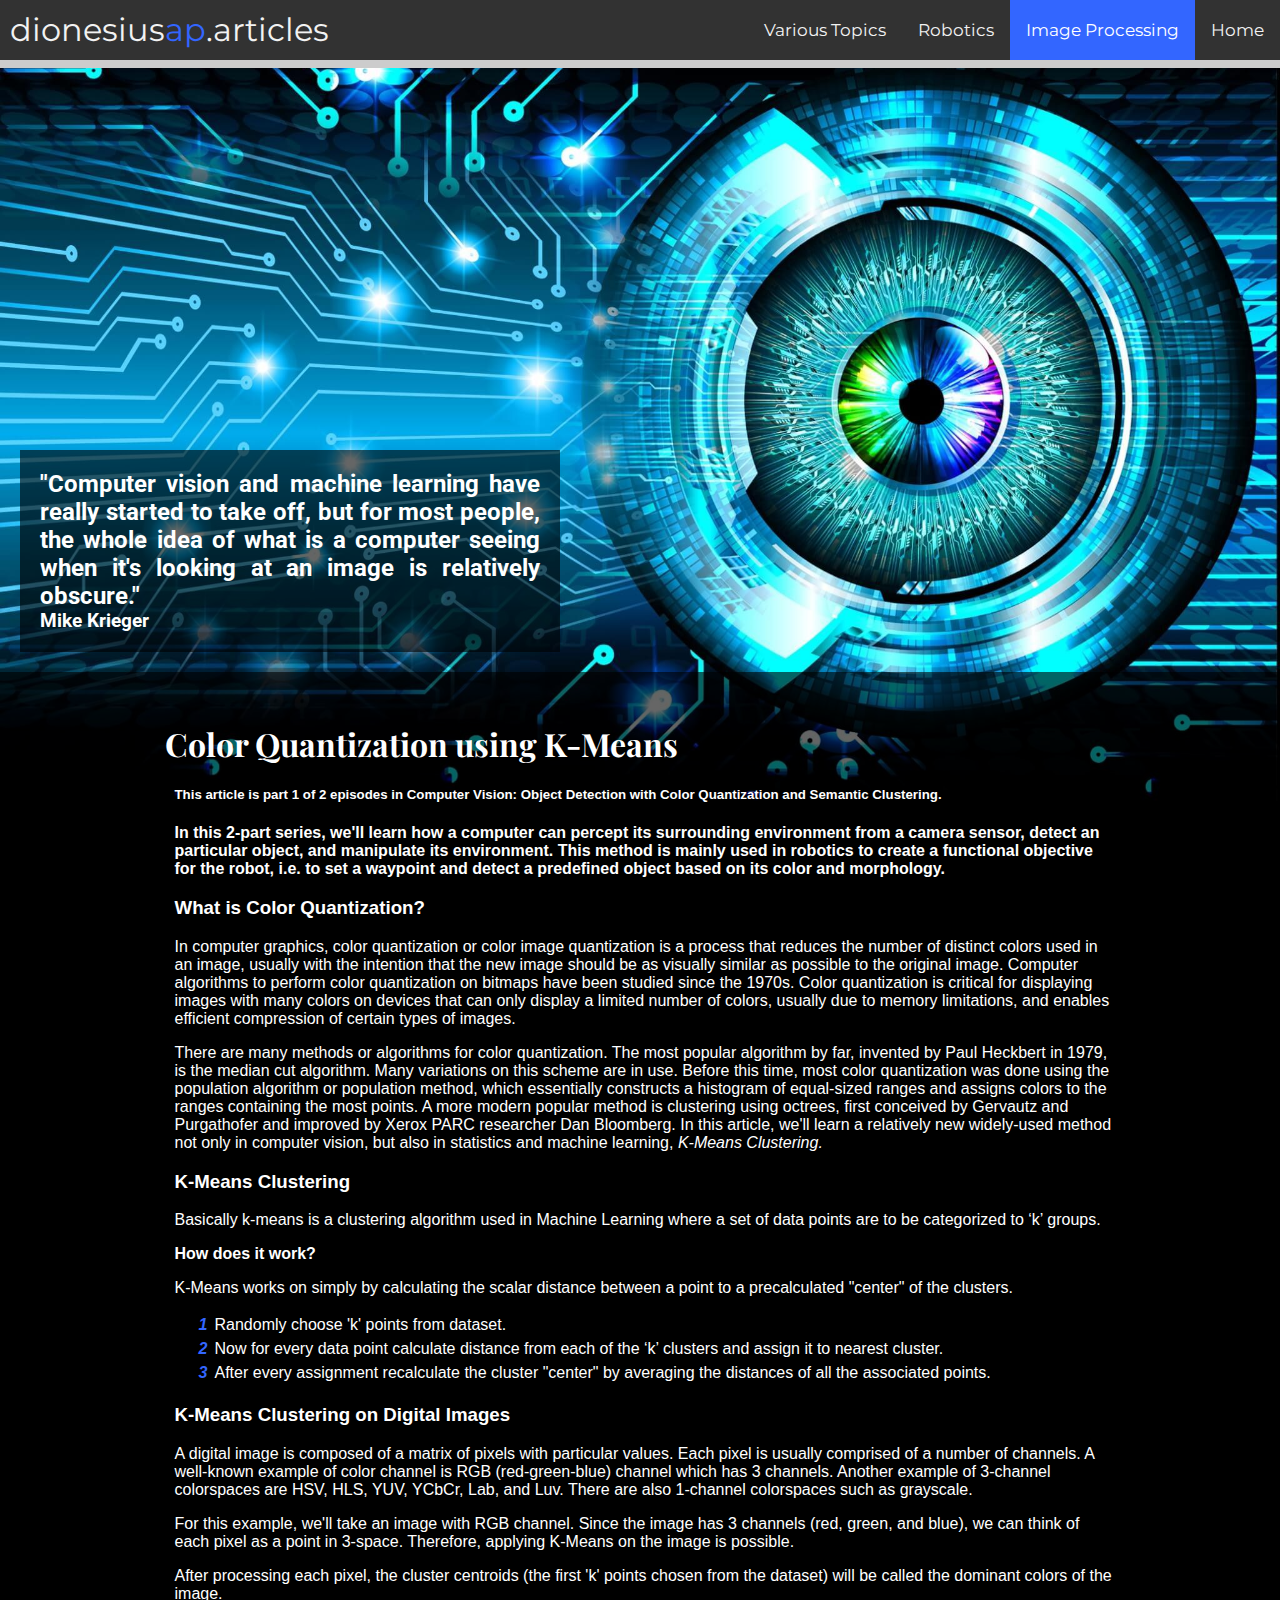
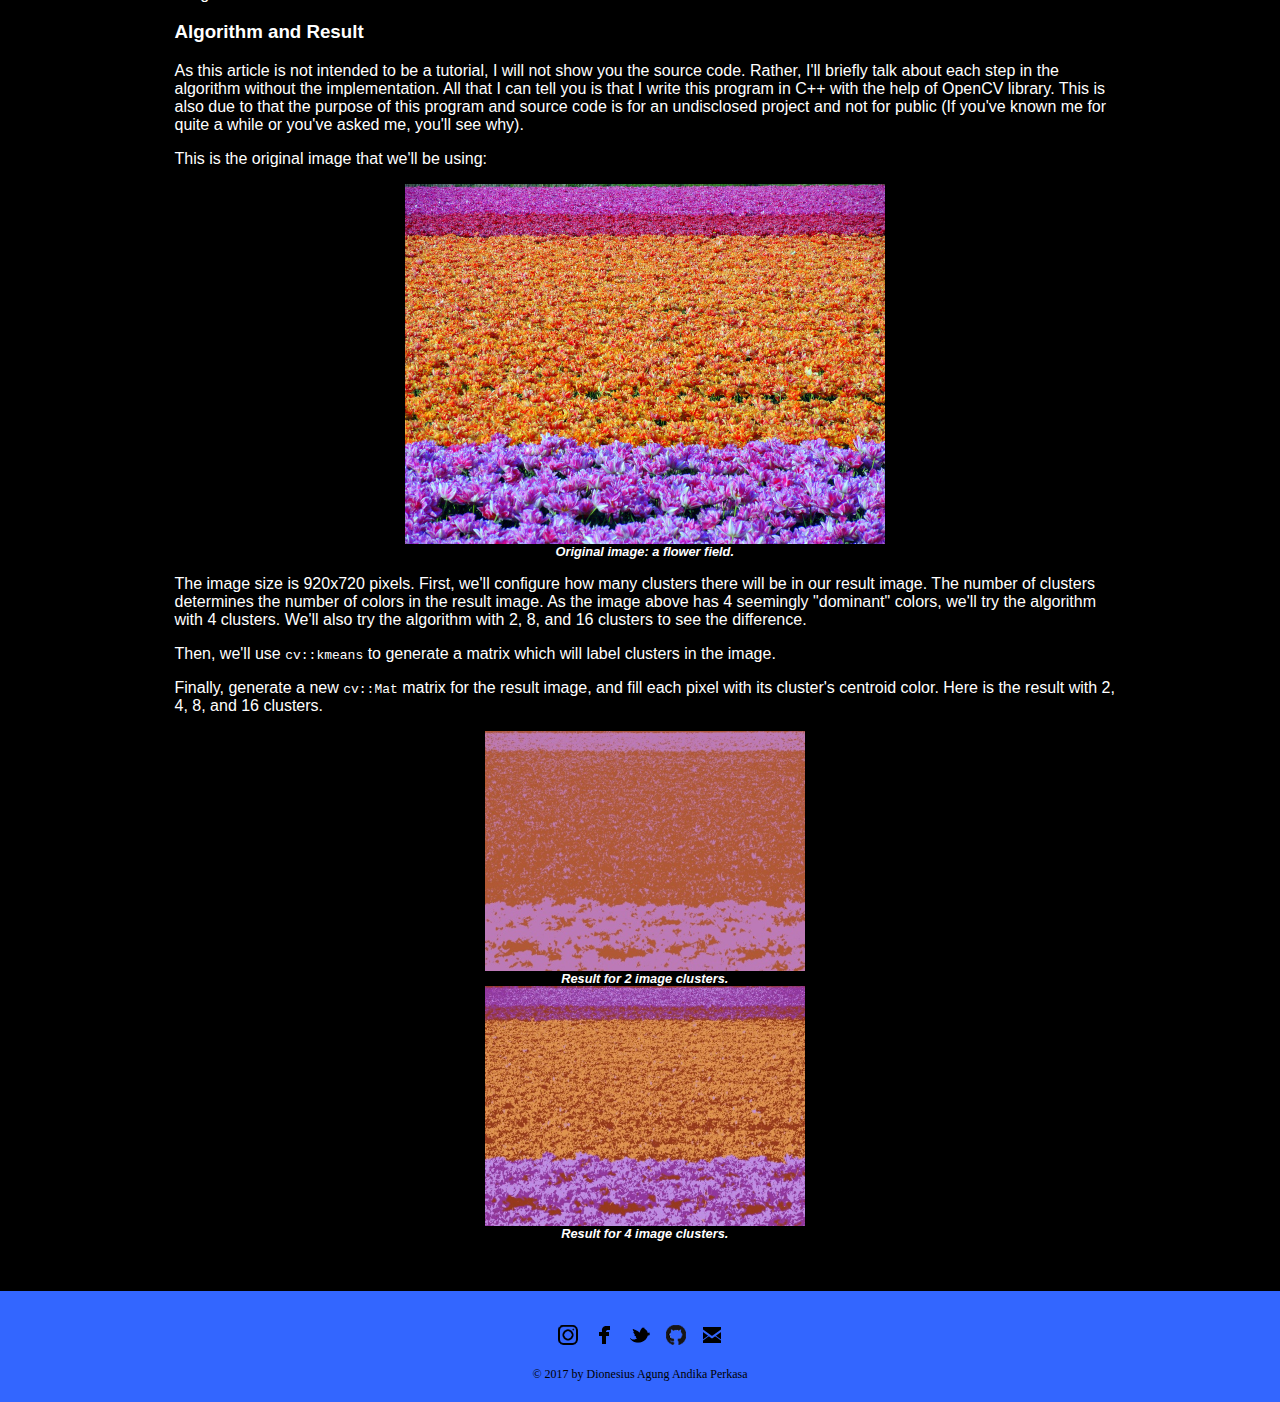
==== articles/20180528-color-quantization-using-k-means.html @ ed2eae77 "renamed file" ====
<!DOCTYPE HTML>
<html>

<head>
    <meta charset="UTF-8">
    <meta name="description" content="Profile, CV, and portofolio webpage of Dionesius Agung">
    <meta name="keywords" content="profile,page,cv,portofolio">
    <meta name="author" content="Dionesius Agung AP">
    <link href="../css/article-style.css" rel="stylesheet"></link>
    <title>Article</title>
    <link rel="icon" href="../img/favicon.png" type="image" />
    <link href="https://fonts.googleapis.com/css?family=Roboto:700i" rel="stylesheet">
    <link href="https://fonts.googleapis.com/css?family=Montserrat" rel="stylesheet">
    <link href="https://fonts.googleapis.com/css?family=Playfair+Display" rel="stylesheet">
</head>

<body>
    <div class="header">
        <div class="header-text">
            <div class="header-title">dionesius<span style="color:rgba(51, 102, 255, 1)">ap</span>.articles</div>
            <a href="../index.html">Home</a>
            <a class="active" href="#image-processing">Image Processing</a>
            <a href="#robotics">Robotics</a>
            <a href="#others">Various Topics</a>
        </div>
        <div class="progress-container">
            <div class="progress-bar" id="myBar"></div>
        </div>
    </div>

    <div id="quote">
        <div id="isiquote">
            <h2>"Computer vision and machine learning have really started to take off, but for most people, the whole idea of what is a computer seeing when it's looking at an image is relatively obscure."</h2>
            <h3 style="margin:0px">Mike Krieger</h3>
        </div>
    </div>
    <div class="info">
        <h1 class="article-title">Color Quantization using K-Means</h1>
        <div class="isitab">
            <h5>This article is part 1 of 2 episodes in Computer Vision: Object Detection with Color Quantization and Semantic Clustering.</h5>

            <h4>In this 2-part series, we'll learn how a computer can percept its surrounding environment from a camera sensor, detect an particular object, and manipulate its environment. This method is mainly used in robotics to create a functional objective for the robot, i.e. to set a waypoint and detect a predefined object based on its color and morphology.</h4>

            <h3>What is Color Quantization?</h3>
            <p>In computer graphics, color quantization or color image quantization is a process that reduces the number of distinct colors used in an image, usually with the intention that the new image should be as visually similar as possible to the original image. Computer algorithms to perform color quantization on bitmaps have been studied since the 1970s. Color quantization is critical for displaying images with many colors on devices that can only display a limited number of colors, usually due to memory limitations, and enables efficient compression of certain types of images.</p>

            <p>There are many methods or algorithms for color quantization. The most popular algorithm by far, invented by Paul Heckbert in 1979, is the median cut algorithm. Many variations on this scheme are in use. Before this time, most color quantization was done using the population algorithm or population method, which essentially constructs a histogram of equal-sized ranges and assigns colors to the ranges containing the most points. A more modern popular method is clustering using octrees, first conceived by Gervautz and Purgathofer and improved by Xerox PARC researcher Dan Bloomberg. In this article, we'll learn a relatively new widely-used method not only in computer vision, but also in statistics and machine learning, <i>K-Means Clustering.</i></p>

            <h3>K-Means Clustering</h3>
            <p>Basically k-means is a clustering algorithm used in Machine Learning where a set of data points are to be categorized to ‘k’ groups.</p>
            <h4>How does it work?</h4>
            <p>K-Means works on simply by calculating the scalar distance between a point to a precalculated "center" of the clusters.</p>
            <ol>
                <li>Randomly choose 'k' points from dataset.</li>
                <li>Now for every data point calculate distance from each of the ‘k’ clusters and assign it to nearest cluster.</li>
                <li>After every assignment recalculate the cluster "center" by averaging the distances of all the associated points.</li>
            </ol>

            <h3>K-Means Clustering on Digital Images</h3>
            <p>A digital image is composed of a matrix of pixels with particular values. Each pixel is usually comprised of a number of channels. A well-known example of color channel is RGB (red-green-blue) channel which has 3 channels. Another example of 3-channel colorspaces are HSV, HLS, YUV, YCbCr, Lab, and Luv. There are also 1-channel colorspaces such as grayscale.</p>
            
            <p>For this example, we'll take an image with RGB channel. Since the image has 3 channels (red, green, and blue), we can think of each pixel as a point in 3-space. Therefore, applying K-Means on the image is possible.</p>
            
            <p>After processing each pixel, the cluster centroids (the first 'k' points chosen from the dataset) will be called the dominant colors of the image.</p>

            <h3>Algorithm and Result</h3>
            <p>As this article is not intended to be a tutorial, I will not show you the source code. Rather, I'll briefly talk about each step in the algorithm without the implementation. All that I can tell you is that I write this program in C++ with the help of OpenCV library. This is also due to that the purpose of this program and source code is for an undisclosed project and not for public (If you've known me for quite a while or you've asked me, you'll see why).</p>
            
            <p>This is the original image that we'll be using:</p>
            <img src="img/flower-field-original.jpg" width="480">
            <figcaption>Original image: a flower field.</figcaption>

            <p>The image size is 920x720 pixels. First, we'll configure how many clusters there will be in our result image. The number of clusters determines the number of colors in the result image. As the image above has 4 seemingly "dominant" colors, we'll try the algorithm with 4 clusters. We'll also try the algorithm with 2, 8, and 16 clusters to see the difference.</p>
            
            <p>Then, we'll use <code>cv::kmeans</code> to generate a matrix which will label clusters in the image.</p>
            
            <p>Finally, generate a new <code>cv::Mat</code> matrix for the result image, and fill each pixel with its cluster's centroid color. Here is the result with 2, 4, 8, and 16 clusters.</p>

            <img src="img/flower-field-2-clusters.jpg" width="320">
            <figcaption>Result for 2 image clusters.</figcaption>

            <img src="img/flower-field-4-clusters.jpg" width="320">
            <figcaption>Result for 4 image clusters.</figcaption>
        </div>
    </div>
    <div class="footer">
        <p>
            <a href="https://www.instagram.com/dionesiusap/" class="sb min instagram">Instagram</a>
            <a href="https://www.facebook.com/dionesius.agung.ap/" class="sb min facebook">Facebook</a>
            <a href="https://twitter.com/dionn_didi1311" class="sb min twitter">Twitter</a>
            <a href="https://github.com/dionesiusap" class="sb min github">GitHub</a>
            <a href="mailto:dionesiusap@gmail.com?Subject=Hello%20Dionesius" class="sb min email">Email</a>
        </p>
        <p style="font-size:.75em">&copy; 2017 by Dionesius Agung Andika Perkasa</p>
    </div>
</body>

<script type="text/javascript" src="../main.js"></script>
<script type="text/javascript" src="../topnav.js"></script>

</html>
---- css/article-style.css ----
/*
index.css
(c) 2017 by Dionesius Agung AP
For ARC Project 1
March 2017
*/

body{
	margin: 0;
	border: 0;
	background-color: rgba(0,0,0,1);
	background-image: url("../img/computer-vision.jpg");
	background-size: 100%;
	background-position: right top;
	background-repeat: no-repeat;
    color: white;
}

 /* Style the header: fixed position (always stay at the top) */
.header {
    position: fixed;
    top: 0;
    z-index: 1;
    width: 100%;
    background-color: rgb(50, 50, 50);
    font-family: 'Montserrat', sans-serif;
    overflow: hidden;
}

.header-title {
    font-size: 2em;
    padding: 10px;
    float: left;
    color: #f2f2f2;
}

.header-text {
    overflow: auto;
}

/* Style the links inside the navigation bar */
.header a {
    float: right;
    color: #f2f2f2;
    text-align: center;
    padding: 20px 16px;
    text-decoration: none;
    font-size: 17px;
}

/* Change the color of links on hover */
.header a:hover {
    background-color: #ddd;
    color: black;
}

/* Add a color to the active/current link */
.header a.active {
    background-color: rgba(51, 102, 255, 1);
    color: white;
}

/* The progress container (grey background) */
.progress-container {
  width: 100%;
  height: 8px;
  background: #ccc;
}

/* The progress bar (scroll indicator) */
.progress-bar {
  height: 8px;
  background: rgba(51, 102, 255, 1);
  width: 0%;
} 

a{
	color: white;
	text-decoration: none;
}

a:hover{
	/* color: rgba(255, 255, 0, 1); */
    color: rgba(51, 102, 255, 1);
}

.article-title{
    font-weight: bold;
    font-family: 'Playfair Display', serif;
}

.isitab{
    padding-left: 1%;
    font-family: 'Helvetica', sans-serif;
}

#quote{
	background-color: rgba(0,0,0,0.6);
	padding: 20px;
	max-width: 500px;
	margin: 50vh 20px 20px 20px;
	color: white;
	text-align: justify;
}

h1{
	margin-bottom: 0px;
	margin-top: 0px;
}

#isiquote{
	font-family: 'Roboto', sans-serif;
}

h2{
	margin: 0px;
}

h4{
	margin: 0px;
}

.info{
	background-color: rgba(0,0,0,0.6);
	color: white;
	padding: 50px 165px;
}

ol{
	list-style: none;
	counter-reset: li;
}

li{
	counter-increment: li;
}

li::before{
	content: counter(li);
    /* color: rgba(255,255,0,1); */
    color: rgba(51, 102, 255, 1);
	display: inline-block;
	width: 1em;
	margin: 3px 0 3px -1em;
	font-style: italic;
	font-weight: bold;
}

.footer{
	text-align: center;
    /* background-color: rgba(255,255,0,1); */
    background-color: rgba(51, 102, 255, 1);
	padding-bottom: 0.5em;
	padding-top:0.75em;
	color: black;
	width: 100%;
}

img {
    display: block;
    margin-left: auto;
    margin-right: auto;
}

figcaption {
    text-align: center;
    font-size: .8em;
    font-style: italic;
    font-weight: bold;
}

/*Social button credits: thanks to Nick La "http://webdesignerwall.com/tutorials/css-social-buttons"*/
a.sb,
.sb a{
	width: 32px;
	height: 32px;
	background-repeat: no-repeat;
	background-position: center center;
	text-indent: -900em;
	color: #333;
	text-decoration: none;
	line-height: 100%;
	white-space: nowrap;
	display: inline-block;
	position: relative;
	vertical-align: middle;
	margin: 0;
}

.sb{
	margin: 0;
	padding: 0;
}

.sb li{
	margin: 0;
	padding: 0;
	display: inline;
}

a.sb.min,
.sb.min a{
	background-color: transparent;
	border: none;
}

a.sb.twitter,
.sb a.twitter{
	background-image: url(../img/twitter_bird.png);
}

a.sb.facebook,
.sb a.facebook{
	background-image: url(../img/facebook.png);
}

a.sb.email{
	background-image: url(../img/email.png);
}

a.sb.instagram{
	background-image: url(../img/instagram.png);
}

a.sb.github{
	background-image: url(../img/github.png);
}

@media screen and (max-device-width: 730px) {
	.menu {
		width: 100%;
	}
	
	#quote{
		width:100%;
	}
	
	.footer{
		width: 100%;
		position:absolute;
	}
}
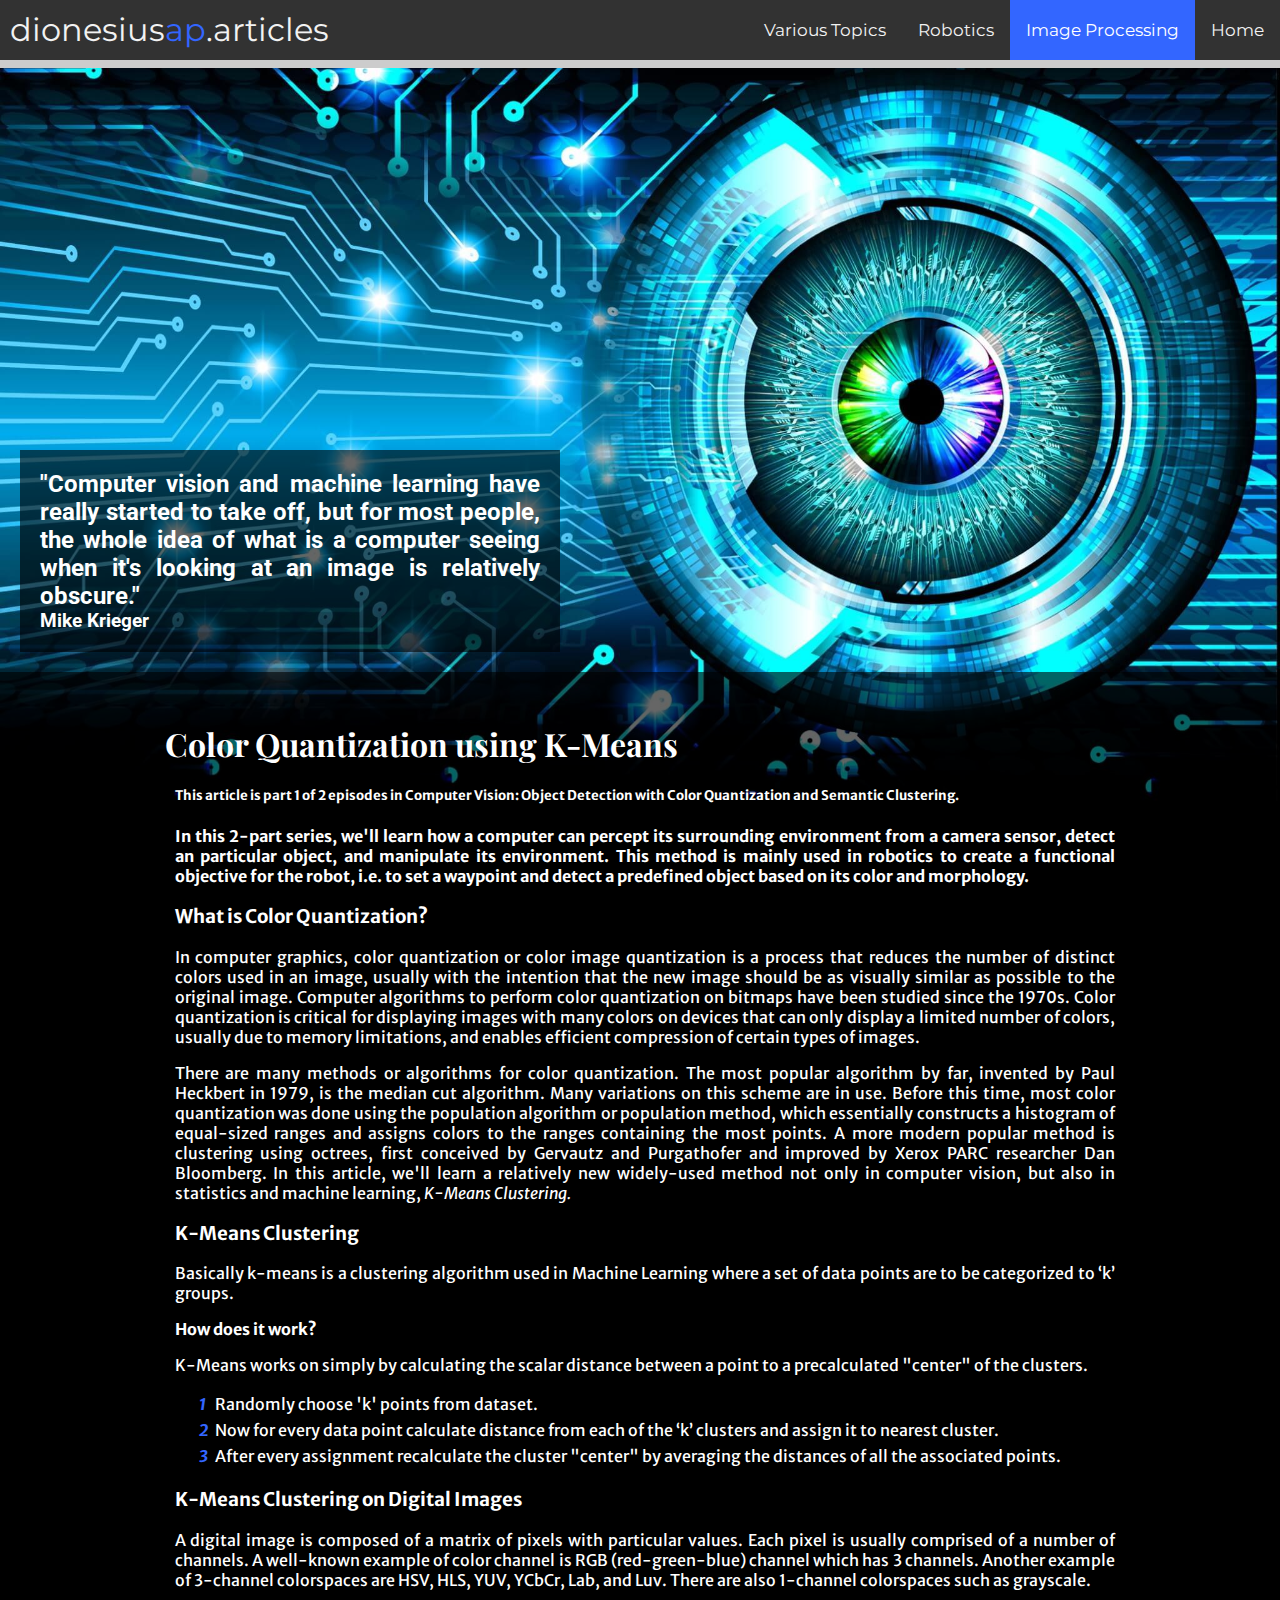
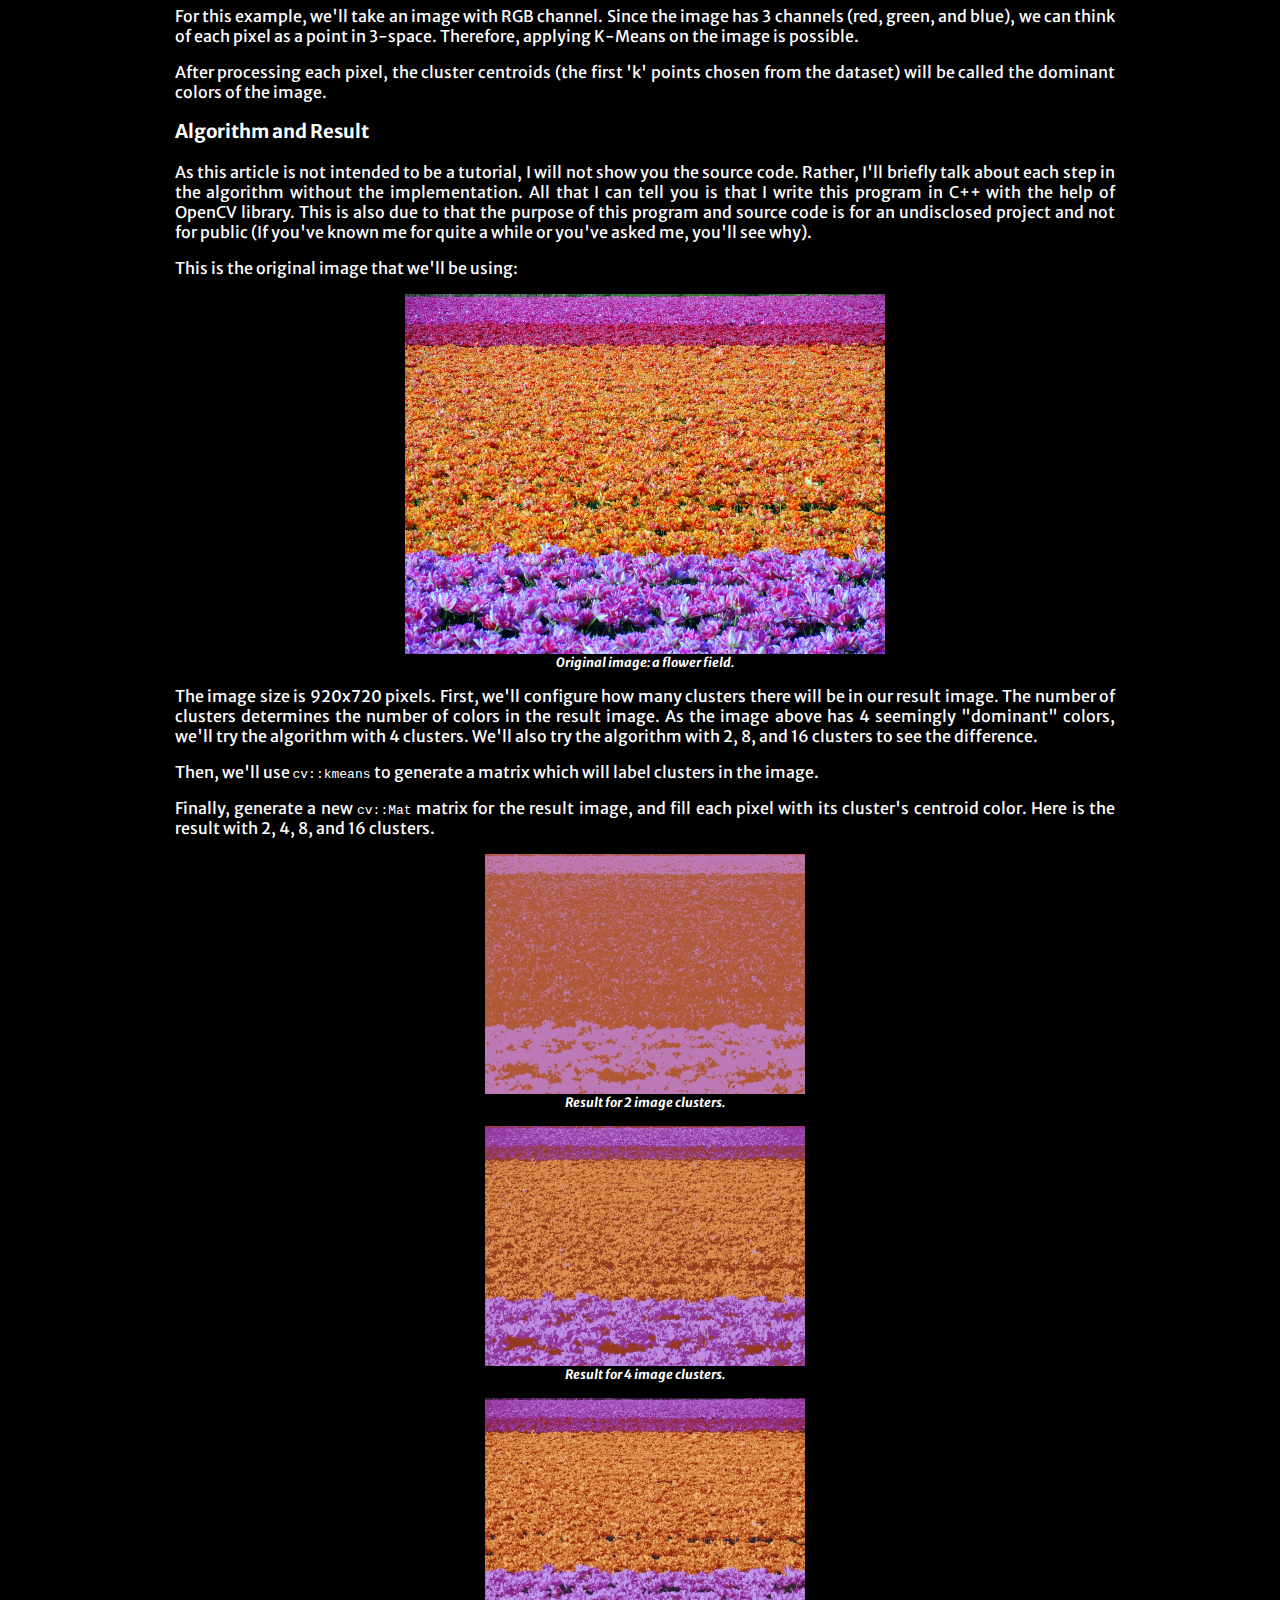
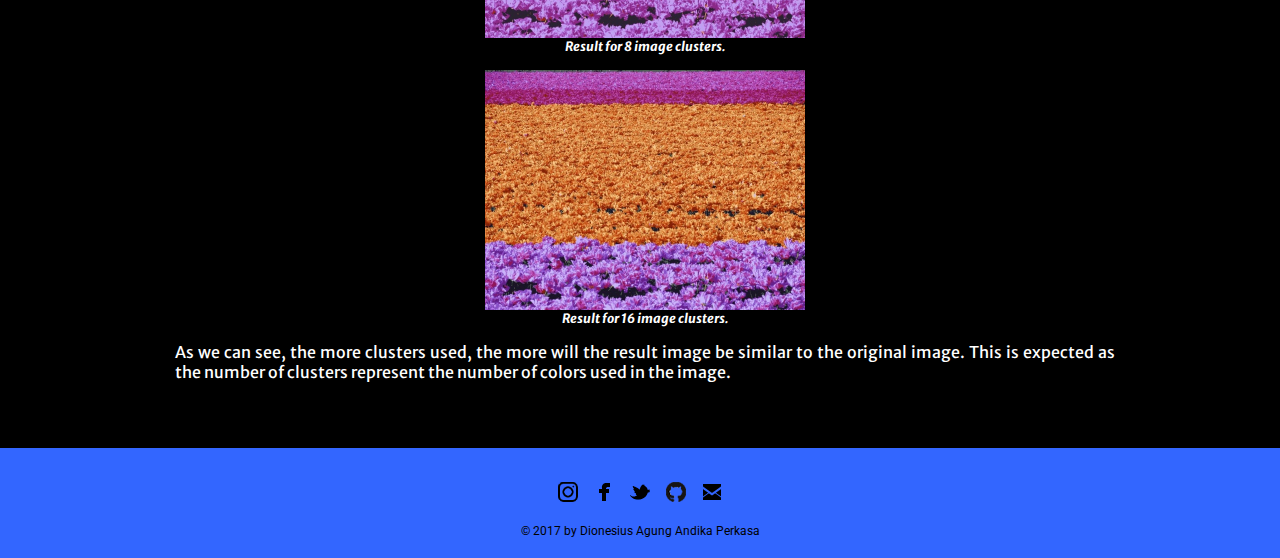
==== commit c9946bb3: "live" ====
--- a/articles/20180528-color-quantization-using-k-means.html
+++ b/articles/20180528-color-quantization-using-k-means.html
@@ -9,9 +9,10 @@
     <link href="../css/article-style.css" rel="stylesheet"></link>
     <title>Article</title>
     <link rel="icon" href="../img/favicon.png" type="image" />
-    <link href="https://fonts.googleapis.com/css?family=Roboto:700i" rel="stylesheet">
+    <link href="https://fonts.googleapis.com/css?family=Roboto" rel="stylesheet">
     <link href="https://fonts.googleapis.com/css?family=Montserrat" rel="stylesheet">
     <link href="https://fonts.googleapis.com/css?family=Playfair+Display" rel="stylesheet">
+    <link href="https://fonts.googleapis.com/css?family=Merriweather+Sans" rel="stylesheet">
 </head>
 
 <body>
@@ -79,8 +80,22 @@
             <img src="img/flower-field-2-clusters.jpg" width="320">
             <figcaption>Result for 2 image clusters.</figcaption>
 
+            <p></p>
+            
             <img src="img/flower-field-4-clusters.jpg" width="320">
             <figcaption>Result for 4 image clusters.</figcaption>
+            
+            <p></p>
+            
+            <img src="img/flower-field-8-clusters.jpg" width="320">
+            <figcaption>Result for 8 image clusters.</figcaption>
+            
+            <p></p>
+            
+            <img src="img/flower-field-16-clusters.jpg" width="320">
+            <figcaption>Result for 16 image clusters.</figcaption>
+
+            <p>As we can see, the more clusters used, the more will the result image be similar to the original image. This is expected as the number of clusters represent the number of colors used in the image.</p>
         </div>
     </div>
     <div class="footer">
--- a/css/article-style.css
+++ b/css/article-style.css
@@ -91,7 +91,8 @@
 
 .isitab{
     padding-left: 1%;
-    font-family: 'Helvetica', sans-serif;
+    font-family: 'Merriweather Sans', sans-serif;
+    text-align: justify;
 }
 
 #quote{
@@ -148,12 +149,12 @@
 
 .footer{
 	text-align: center;
-    /* background-color: rgba(255,255,0,1); */
     background-color: rgba(51, 102, 255, 1);
 	padding-bottom: 0.5em;
 	padding-top:0.75em;
 	color: black;
-	width: 100%;
+    width: 100%;
+    font-family: 'Roboto', sans-serif;
 }
 
 img {
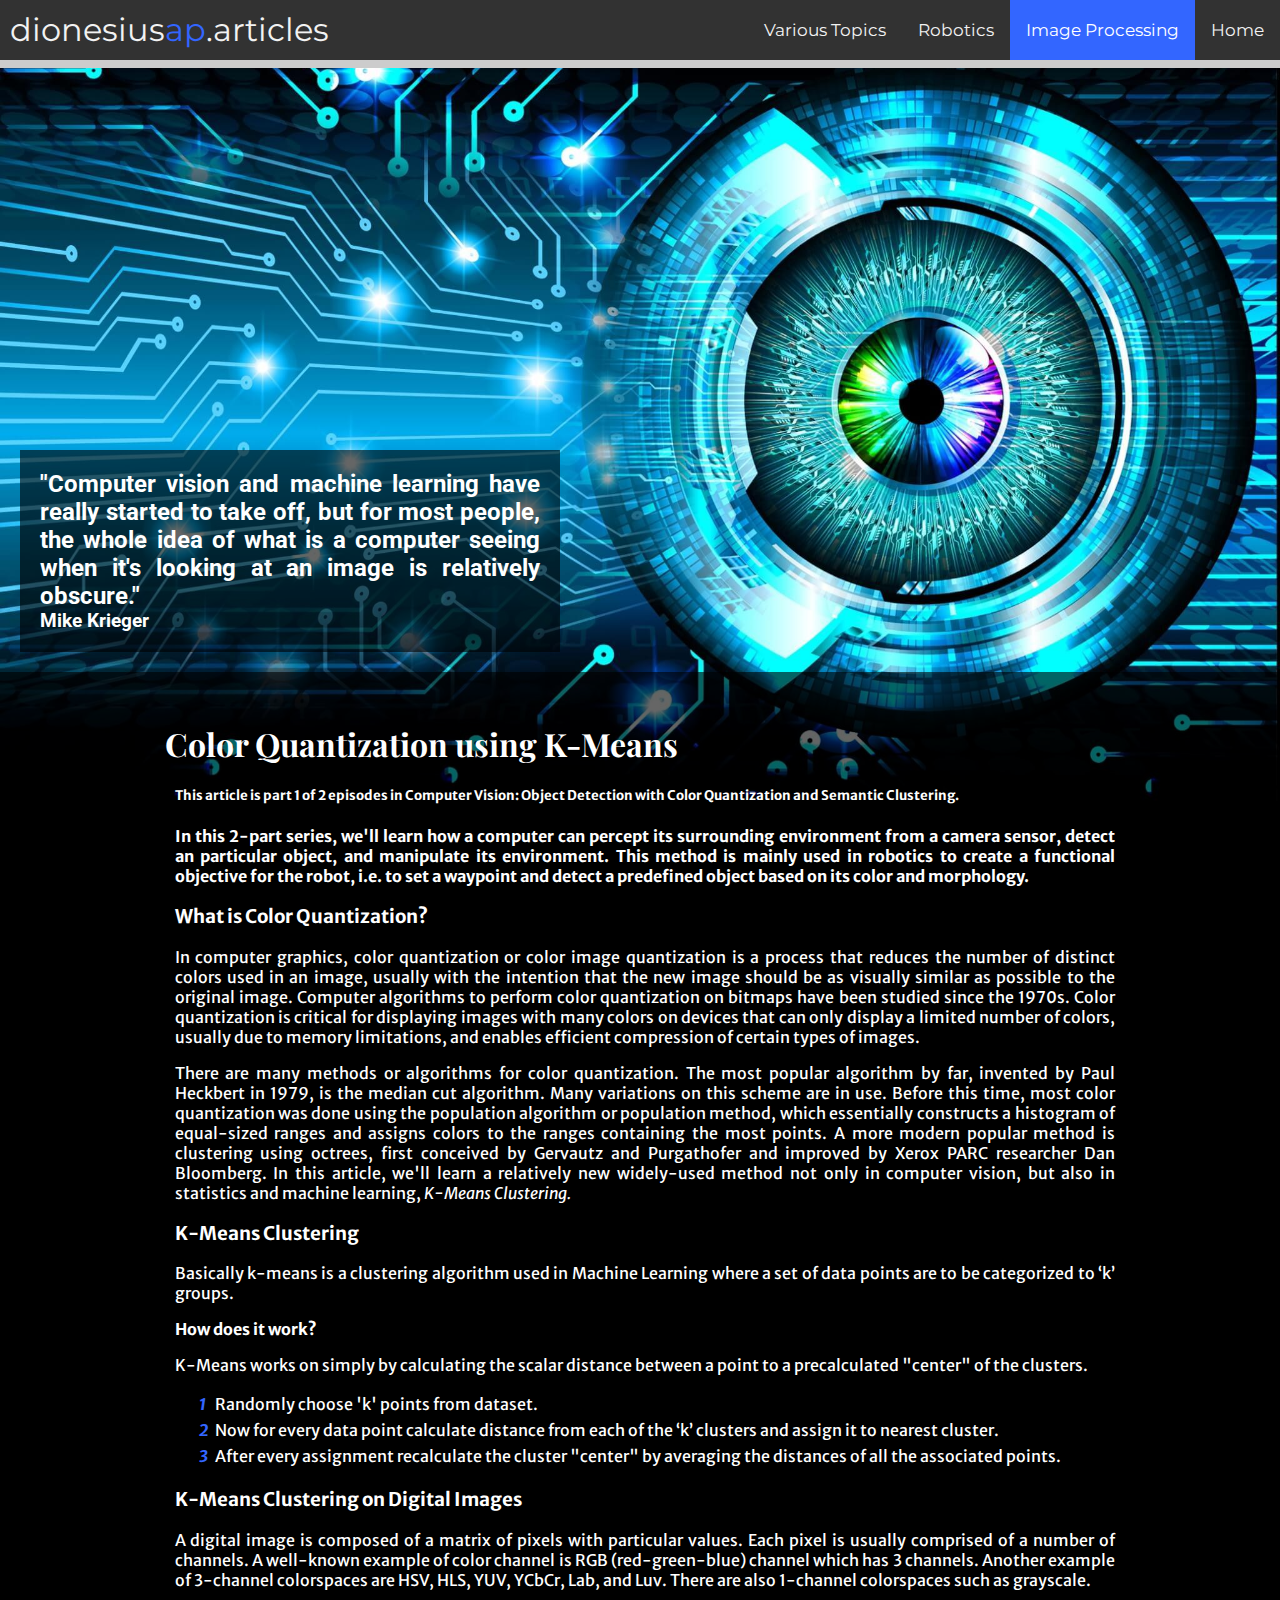
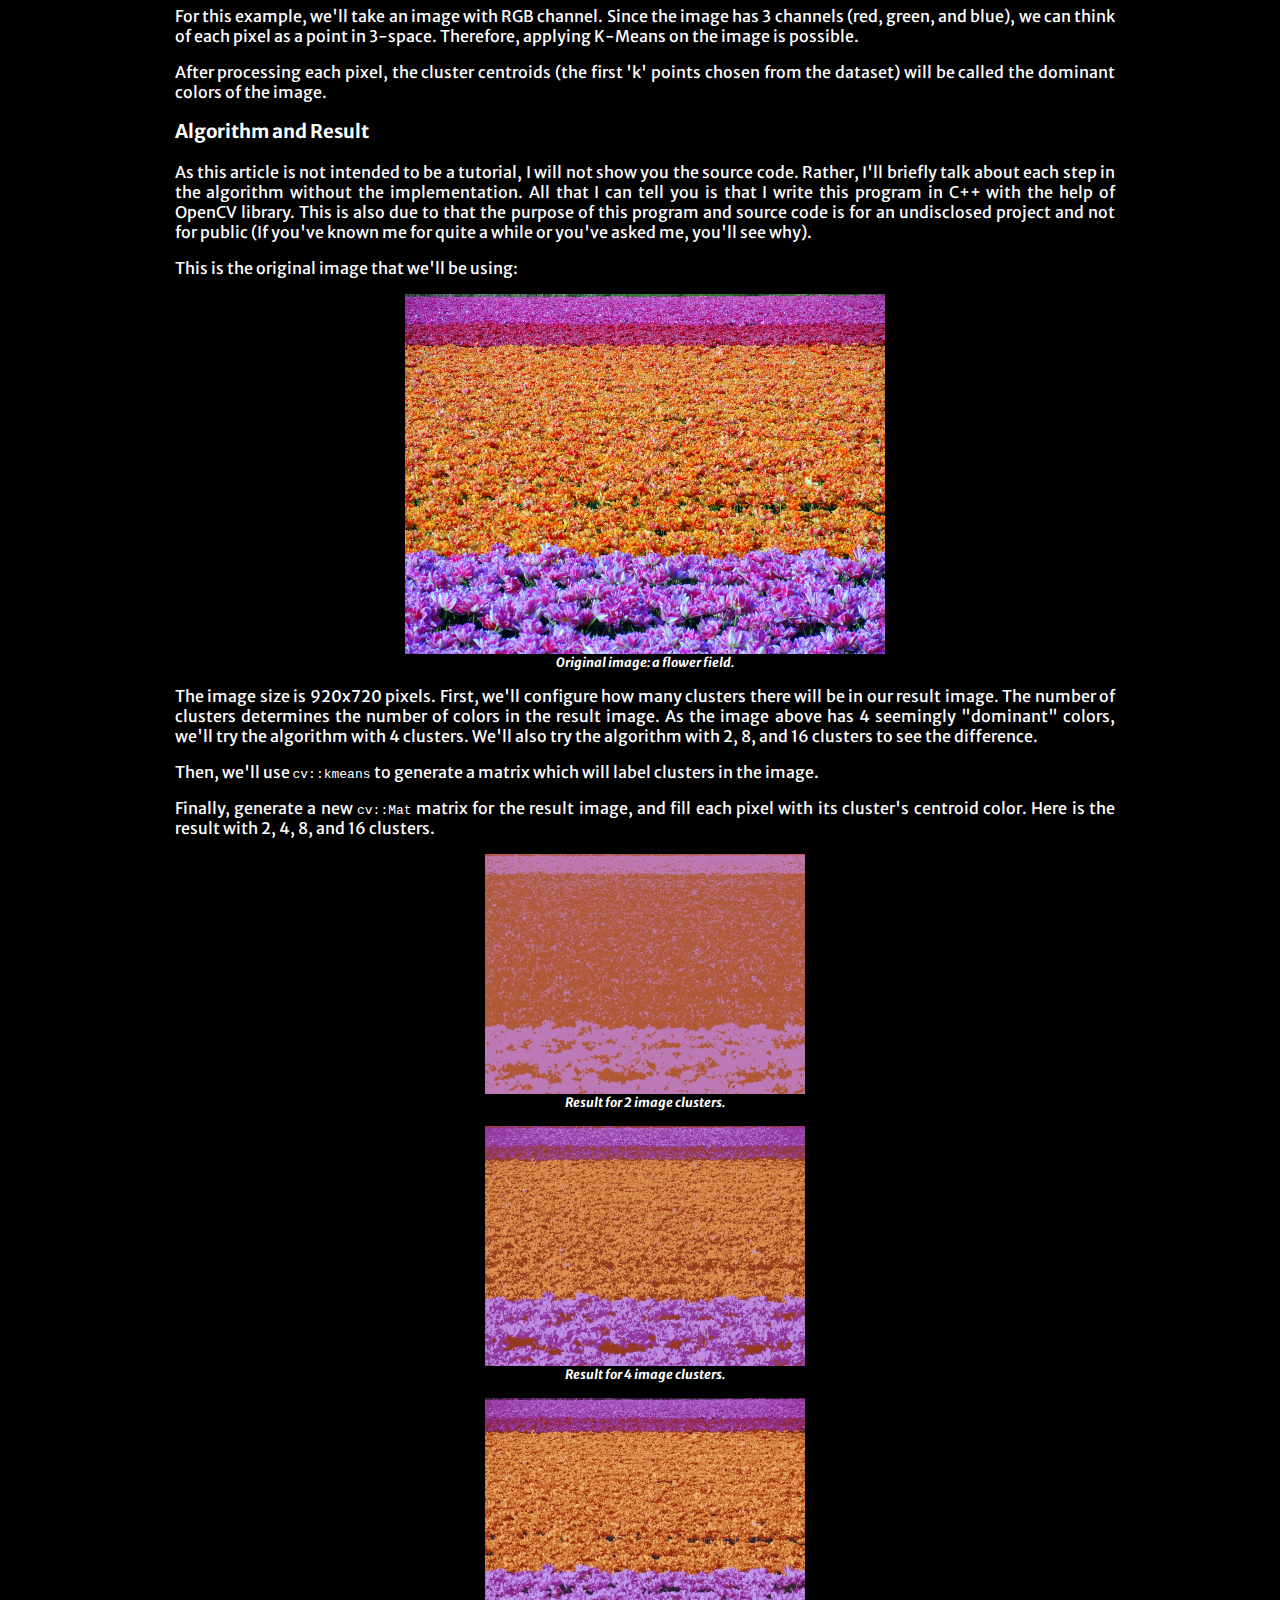
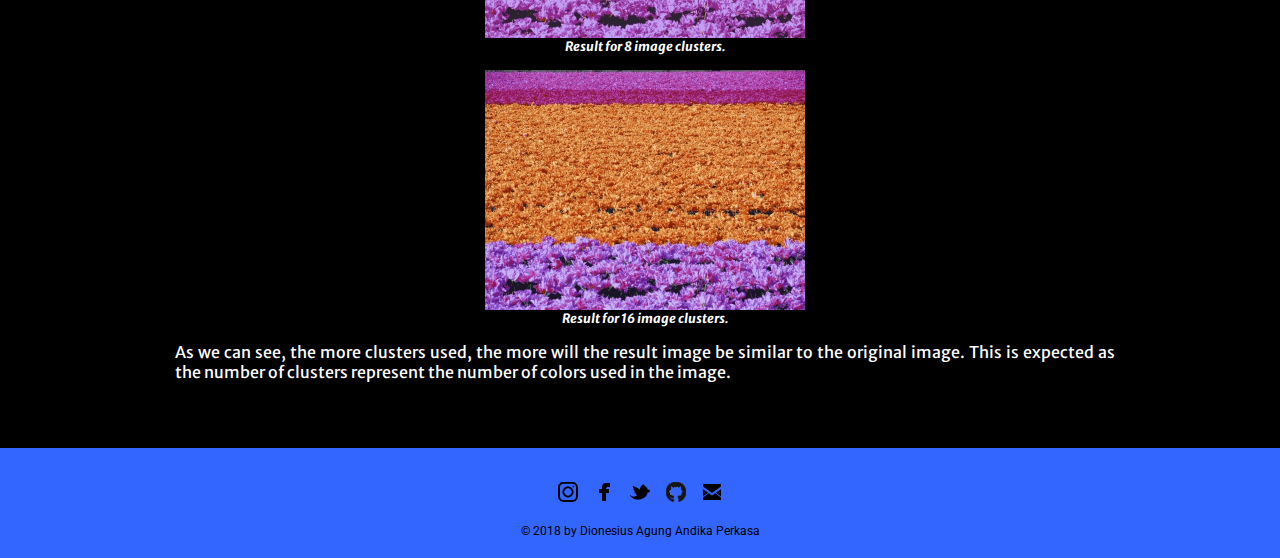
==== commit 67fb8ec6: "copyright" ====
--- a/articles/20180528-color-quantization-using-k-means.html
+++ b/articles/20180528-color-quantization-using-k-means.html
@@ -3,11 +3,11 @@
 
 <head>
     <meta charset="UTF-8">
-    <meta name="description" content="Profile, CV, and portofolio webpage of Dionesius Agung">
-    <meta name="keywords" content="profile,page,cv,portofolio">
+    <meta name="description" content="Article about color clustering using k-means">
+    <meta name="keywords" content="article, image processing, color clustering, k-means">
     <meta name="author" content="Dionesius Agung AP">
     <link href="../css/article-style.css" rel="stylesheet"></link>
-    <title>Article</title>
+    <title>Color Quantization using K-Means</title>
     <link rel="icon" href="../img/favicon.png" type="image" />
     <link href="https://fonts.googleapis.com/css?family=Roboto" rel="stylesheet">
     <link href="https://fonts.googleapis.com/css?family=Montserrat" rel="stylesheet">
@@ -106,7 +106,7 @@
             <a href="https://github.com/dionesiusap" class="sb min github">GitHub</a>
             <a href="mailto:dionesiusap@gmail.com?Subject=Hello%20Dionesius" class="sb min email">Email</a>
         </p>
-        <p style="font-size:.75em">&copy; 2017 by Dionesius Agung Andika Perkasa</p>
+        <p style="font-size:.75em">&copy; 2018 by Dionesius Agung Andika Perkasa</p>
     </div>
 </body>
 
